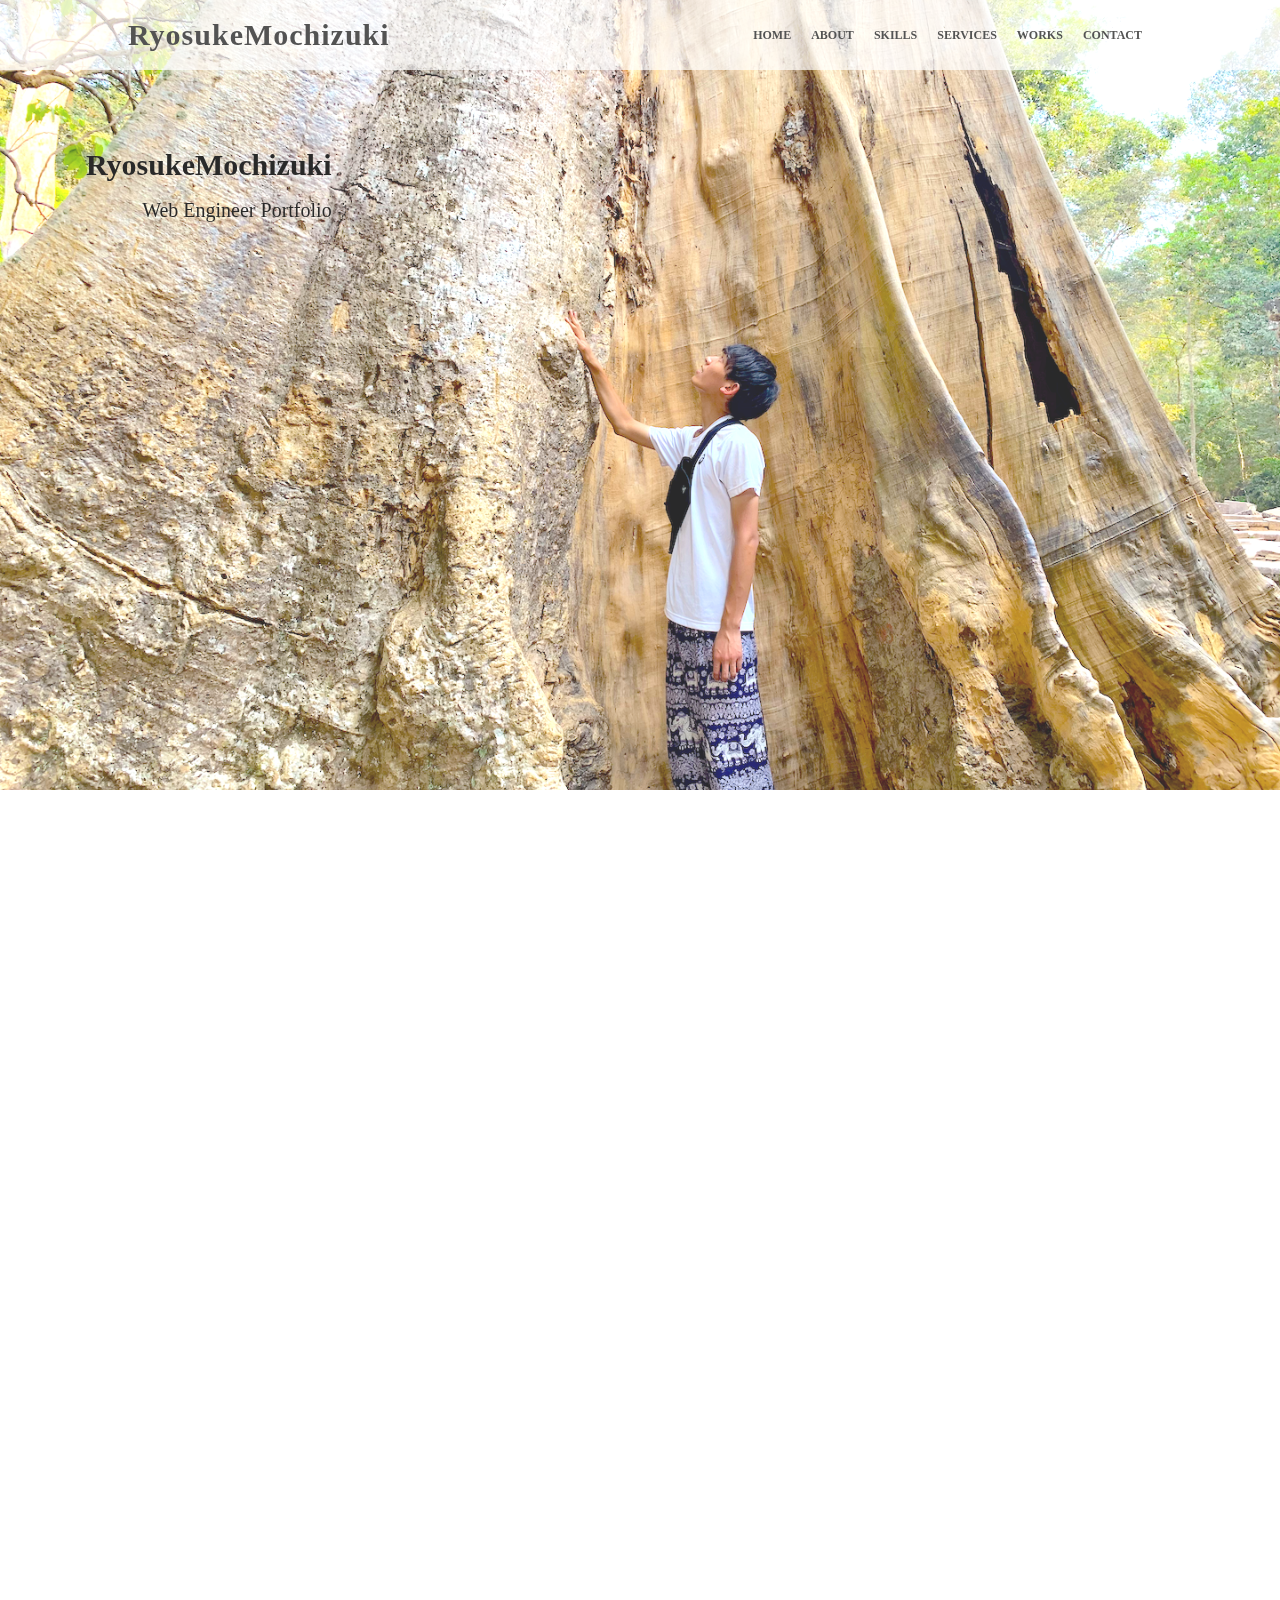
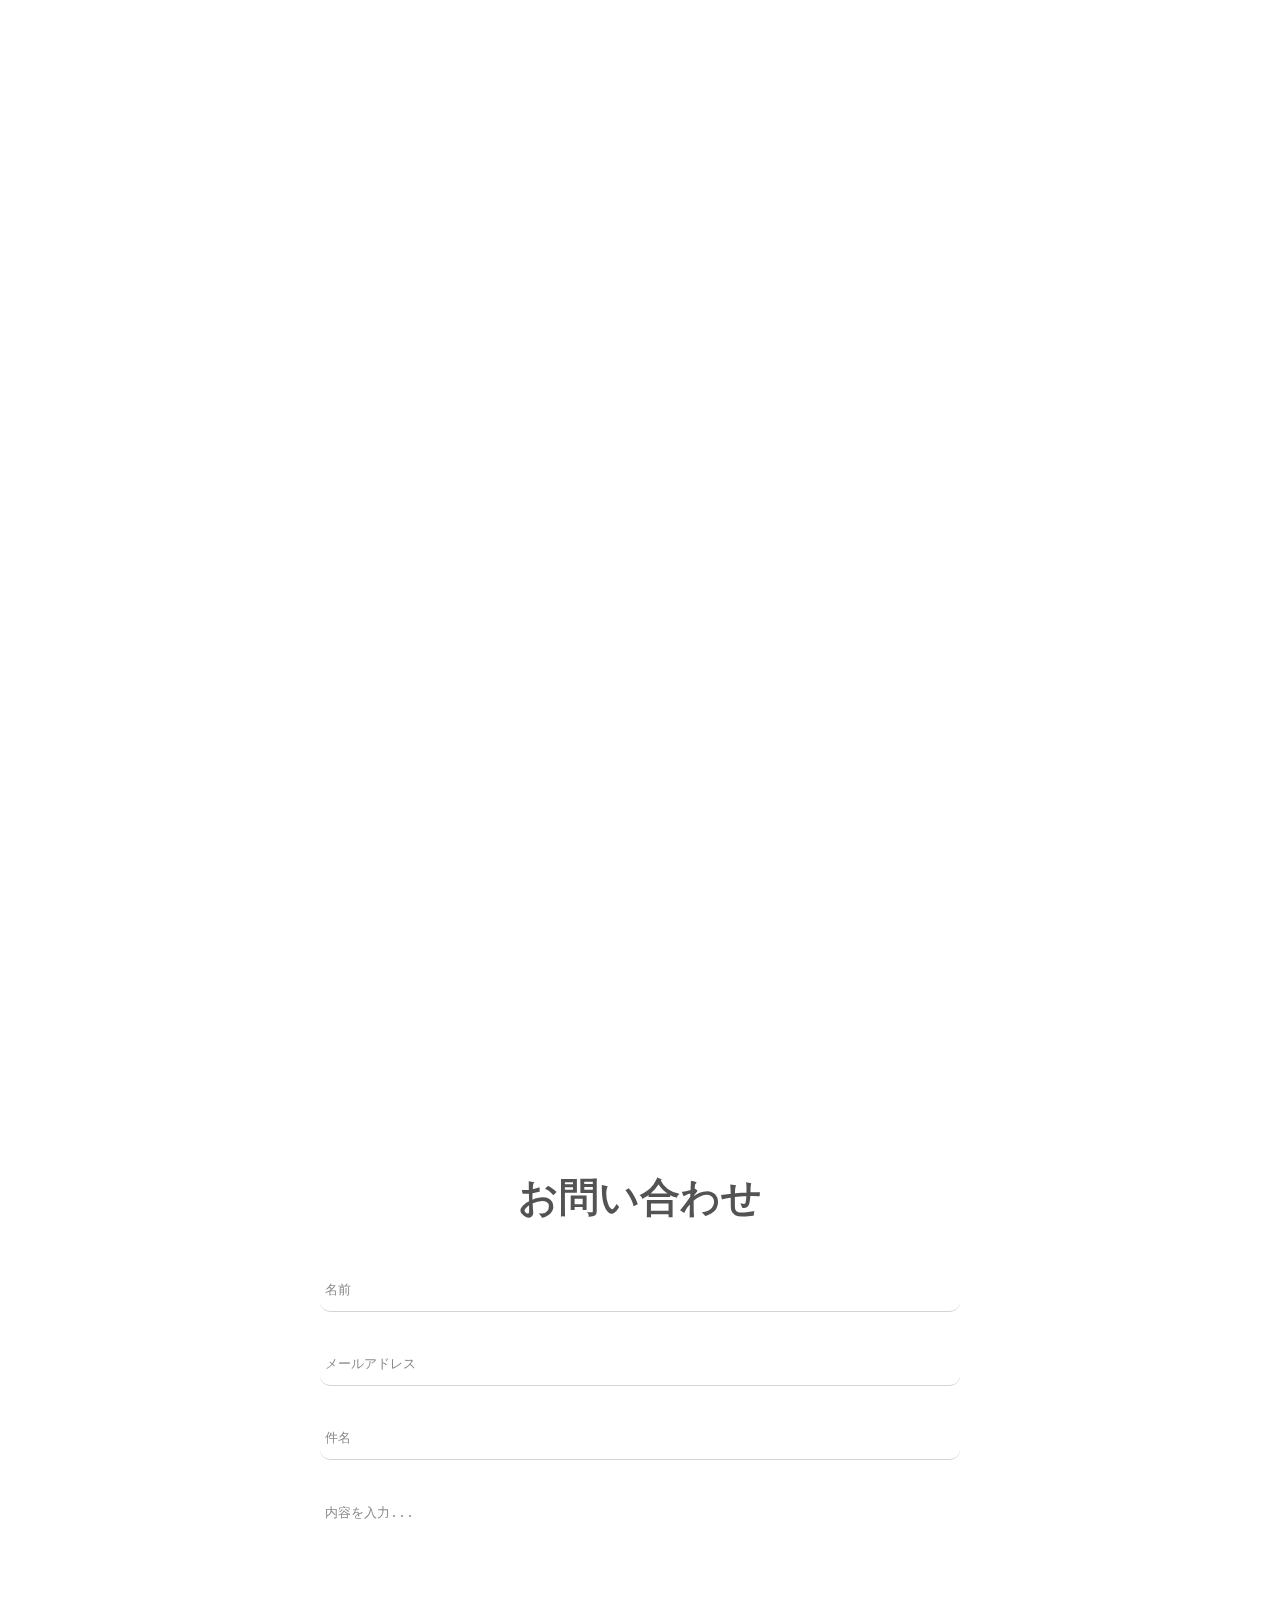
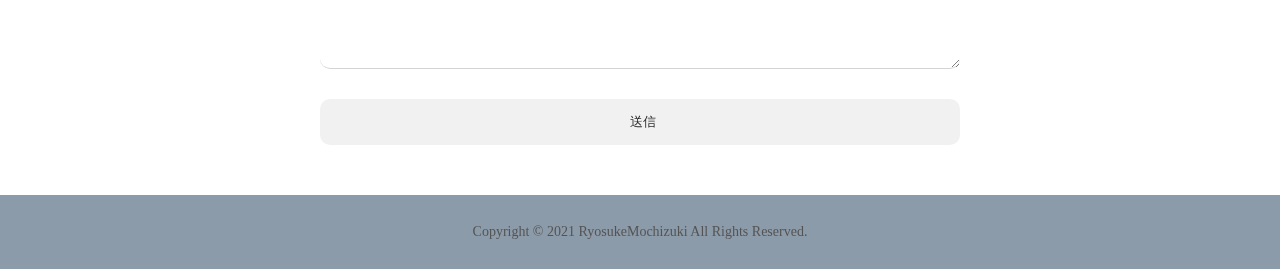
==== index.html @ 59839edb "first commit" ====
<!DOCTYPE html>
<html lang="ja">
<head>
  <meta charset="UTF-8">
  <meta http-equiv="X-UA-Compatible" content="IE=edge">
  <meta name="viewport" content="width=device-width, initial-scale=1.0">
  <title>R.M. Portfolio</title>
  <!-- cssリンク -->
  <link rel="stylesheet" href="stylesheets/main.css">
  <!-- jQuery CDN -->
  <script src="https://ajax.googleapis.com/ajax/libs/jquery/3.5.1/jquery.min.js"></script>
  <script src="javascripts/main.js"></script>
  <!-- parallax プラグイン -->
  <script src="javascripts/parallax.min.js"></script>
  <!-- lity プラグイン -->
  <link rel="stylesheet" href="stylesheets/lity.min.css">
  <script src="javascripts/lity.min.js"></script>
</head>
<body>
  <header>
    <div class="header-container">
      <h1 class="header-title">RyosukeMochizuki</h1>
      <div class="nav-wrapper">
        <nav class="header-nav">
          <ul class="nav-list">
            <li class="nav-item"><a href="#home">HOME</a></li>
            <li class="nav-item"><a href="#about">ABOUT</a></li>
            <li class="nav-item"><a href="#skills">SKILLS</a></li>
            <li class="nav-item"><a href="#services">SERVICES</a></li>
            <li class="nav-item"><a href="#works">WORKS</a></li>
            <li class="nav-item"><a href="#contact">CONTACT</a></li>
          </ul>
        </nav>
      </div>
      <div class="navbar-humburger">
        <span class="bar bar-top"></span>
        <span class="bar bar-middle"></span>
        <span class="bar bar-bottom"></span>
      </div>
    </div>
  </header>
  <section id="home" data-parallax="scroll" data-image-src="images/homebg.png">
    <div class="attr">
      <h2>RyosukeMochizuki</h2>
      <p>Web Engineer Portfolio</p>
    </div>
  </section>
  <section id="about">
    <div class="aboutme-container">
      <div class="aboutme-left effect-fade">
        <img src="images/aboutme.png" alt="aboutme">
        <div class="contact">
          <a href="https://twitter.com/0812_mochi">
            <svg viewBox="0 0 128 128">
            <g id="surface1"> <path style=" stroke:none;fill-rule:nonzero;fill:rgb(11.372549%,63.137255%,94.901961%);fill-opacity:1;" d="M 40.253906 127.636719 C 88.558594 127.636719 114.972656 78.679688 114.972656 36.234375 C 114.972656 34.84375 114.972656 33.457031 114.898438 32.078125 C 120.039062 27.53125 124.476562 21.898438 128 15.445312 C 123.210938 18.046875 118.128906 19.75 112.921875 20.507812 C 118.402344 16.488281 122.503906 10.171875 124.460938 2.734375 C 119.304688 6.476562 113.664062 9.113281 107.78125 10.535156 C 99.644531 -0.0507812 86.710938 -2.644531 76.234375 4.214844 C 65.761719 11.074219 60.351562 25.675781 63.035156 39.832031 C 41.921875 38.539062 22.246094 26.335938 8.914062 6.269531 C 1.933594 20.941406 5.488281 39.722656 17.023438 49.160156 C 12.875 48.988281 8.816406 47.605469 5.191406 45.128906 C 5.191406 45.265625 5.191406 45.402344 5.191406 45.539062 C 5.191406 60.8125 13.976562 73.976562 26.210938 77.03125 C 22.34375 78.320312 18.285156 78.503906 14.347656 77.574219 C 17.785156 90.667969 27.644531 99.644531 38.882812 99.902344 C 29.578125 108.820312 18.089844 113.652344 6.265625 113.621094 C 4.171875 113.621094 2.078125 113.472656 0 113.175781 C 12.007812 122.609375 25.980469 127.617188 40.253906 127.597656 "></path> </g>
            </svg>
          </a>
          <a href="https://github.com/ryosukemochizuki">
            <svg viewBox="0 0 128 128">
            <g fill="#181616"><path fill-rule="evenodd" clip-rule="evenodd" d="M64 5.103c-33.347 0-60.388 27.035-60.388 60.388 0 26.682 17.303 49.317 41.297 57.303 3.017.56 4.125-1.31 4.125-2.905 0-1.44-.056-6.197-.082-11.243-16.8 3.653-20.345-7.125-20.345-7.125-2.747-6.98-6.705-8.836-6.705-8.836-5.48-3.748.413-3.67.413-3.67 6.063.425 9.257 6.223 9.257 6.223 5.386 9.23 14.127 6.562 17.573 5.02.542-3.903 2.107-6.568 3.834-8.076-13.413-1.525-27.514-6.704-27.514-29.843 0-6.593 2.36-11.98 6.223-16.21-.628-1.52-2.695-7.662.584-15.98 0 0 5.07-1.623 16.61 6.19C53.7 35 58.867 34.327 64 34.304c5.13.023 10.3.694 15.127 2.033 11.526-7.813 16.59-6.19 16.59-6.19 3.287 8.317 1.22 14.46.593 15.98 3.872 4.23 6.215 9.617 6.215 16.21 0 23.194-14.127 28.3-27.574 29.796 2.167 1.874 4.097 5.55 4.097 11.183 0 8.08-.07 14.583-.07 16.572 0 1.607 1.088 3.49 4.148 2.897 23.98-7.994 41.263-30.622 41.263-57.294C124.388 32.14 97.35 5.104 64 5.104z"></path><path d="M26.484 91.806c-.133.3-.605.39-1.035.185-.44-.196-.685-.605-.543-.906.13-.31.603-.395 1.04-.188.44.197.69.61.537.91zm-.743-.55M28.93 94.535c-.287.267-.85.143-1.232-.28-.396-.42-.47-.983-.177-1.254.298-.266.844-.14 1.24.28.394.426.472.984.17 1.255zm-.575-.618M31.312 98.012c-.37.258-.976.017-1.35-.52-.37-.538-.37-1.183.01-1.44.373-.258.97-.025 1.35.507.368.545.368 1.19-.01 1.452zm0 0M34.573 101.373c-.33.365-1.036.267-1.552-.23-.527-.487-.674-1.18-.343-1.544.336-.366 1.045-.264 1.564.23.527.486.686 1.18.333 1.543zm0 0M39.073 103.324c-.147.473-.825.688-1.51.486-.683-.207-1.13-.76-.99-1.238.14-.477.823-.7 1.512-.485.683.206 1.13.756.988 1.237zm0 0M44.016 103.685c.017.498-.563.91-1.28.92-.723.017-1.308-.387-1.315-.877 0-.503.568-.91 1.29-.924.717-.013 1.306.387 1.306.88zm0 0M48.614 102.903c.086.485-.413.984-1.126 1.117-.7.13-1.35-.172-1.44-.653-.086-.498.422-.997 1.122-1.126.714-.123 1.354.17 1.444.663zm0 0"></path></g>
            </svg>
          </a>
        </div>
      </div>
      <div class="aboutme-text effect-fade">
        <h2>About Me</h2>
        <p>WEB ENGINEER (corder, markup, develop)</p>
        <p>RyosukeMochizuki (望月僚介)</p>
        <p>21歳 (2021/03時点)</p>
        <p>1999年 東京都生まれ</p>
        <p>2018年に都内の情報系学部に進学。<br>大学の講義でマークアップからデータベースなどのIT知識を包括的に学習。<br>その傍ら、プログラミング言語に興味を持ち独学。<br>個人開発なども経験している。</p>
        <p>海外経験や若者のフレッシュさを活かしたクリエイティブな発想でお客様に価値を提供します！</p>
      </div>
    </div>
  </section>
  <section id="skills" data-parallax="scroll" data-image-src="images/skillsbg.png">
    <h2 class="effect-fade">Web Skills</h2>
    <div class="skills-container">
      <div class="skill html effect-fade">
        <h3>HTML5/CSS3</h3>
        <svg viewBox="0 0 128 128">
          <path fill="#68217a" d="M95 2.3l30.5 12.3v98.7L94.8 125.7 45.8 77l-31 24.1L2.5 94.9V33.1l12.3-5.9 31 24.3ZM14.8 45.7V83.2l18.5-19Zm48.1 18.5L94.8 89.3V39Z"></path>
        </svg>
        <p>見やすいコードを意識したコーディングが得意。<br>希望のデバイスに沿ったレスポンシブデザインも可能です。</p>
      </div>
      <div class="skill jquery effect-fade">
        <h3>jQuery</h3>
        <svg viewBox="0 0 128 128">
          <path fill="#0868AC" d="M27.758 20.421c-7.352 10.565-6.437 24.312-.82 35.54l.411.798.263.506.164.291.293.524c.174.307.353.612.536.919l.306.504c.203.326.41.65.622.973l.265.409c.293.437.592.872.901 1.301l.026.033.152.205c.267.368.542.732.821 1.093l.309.393c.249.313.502.623.759.934l.29.346c.345.406.698.812 1.057 1.208l.021.022.041.045c.351.383.71.758 1.075 1.133l.344.347c.282.284.569.563.858.841l.351.334c.387.364.777.722 1.176 1.07l.018.016.205.174c.351.305.708.605 1.068.902l.442.353c.294.235.591.468.89.696l.477.361c.33.243.663.482.999.717l.363.258.101.072c.318.22.645.431.97.642l.42.28c.5.315 1.007.628 1.519.93l.42.237c.377.217.756.431 1.14.639l.631.326.816.424.188.091.334.161c.427.204.858.405 1.293.599l.273.122c.498.218 1.001.427 1.508.628l.368.144c.469.182.945.359 1.423.527l.179.062c.524.184 1.054.353 1.587.52l.383.114c.542.164 1.079.358 1.638.462 35.553 6.483 45.88-21.364 45.88-21.364-8.674 11.3-24.069 14.28-38.656 10.962-.553-.125-1.089-.298-1.628-.456l-.406-.124c-.526-.161-1.049-.33-1.568-.51l-.215-.077c-.465-.164-.924-.336-1.382-.513l-.388-.152c-.501-.198-1-.405-1.492-.62l-.298-.133c-.423-.191-.842-.384-1.259-.585l-.364-.175c-.327-.159-.65-.328-.974-.495l-.649-.341c-.395-.21-.782-.43-1.167-.654l-.394-.219c-.513-.303-1.019-.615-1.52-.932l-.41-.273c-.363-.234-.725-.473-1.081-.719l-.349-.245c-.344-.242-.685-.489-1.022-.738l-.453-.343c-.31-.237-.618-.476-.922-.721l-.411-.33c-.388-.318-.771-.64-1.149-.969l-.126-.105c-.409-.359-.811-.728-1.208-1.098l-.34-.328c-.294-.279-.584-.561-.868-.851l-.34-.34c-.362-.37-.717-.745-1.065-1.126l-.053-.057c-.368-.402-.728-.813-1.08-1.229l-.283-.336c-.263-.316-.523-.638-.777-.961l-.285-.355c-.307-.397-.605-.793-.898-1.195-8.098-11.047-11.008-26.283-4.535-38.795M50.578 11.519c-5.316 7.65-5.028 17.893-.88 25.983.695 1.356 1.477 2.673 2.351 3.925.796 1.143 1.68 2.501 2.737 3.418.383.422.784.834 1.193 1.238l.314.311c.397.385.801.764 1.218 1.132l.05.043.012.012c.462.405.939.794 1.423 1.178l.323.252c.486.372.981.738 1.489 1.087l.043.033.68.447.322.213c.363.233.73.459 1.104.676l.156.092c.322.185.648.367.975.545l.347.18.682.354.103.047c.469.23.941.453 1.424.663l.314.13c.386.163.775.323 1.167.473l.5.184c.356.132.712.253 1.072.373l.484.155c.511.158 1.017.359 1.549.448 27.45 4.547 33.787-16.588 33.787-16.588-5.712 8.228-16.775 12.153-28.58 9.089-.524-.138-1.042-.288-1.555-.449l-.467-.151c-.365-.117-.728-.243-1.087-.374l-.491-.183c-.394-.152-.784-.309-1.171-.473l-.315-.133c-.485-.211-.962-.434-1.432-.666l-.718-.365-.414-.213c-.306-.166-.61-.338-.909-.514l-.217-.123c-.372-.217-.738-.44-1.1-.672l-.332-.221-.712-.472c-.506-.349-.999-.714-1.484-1.085l-.334-.264c-5.167-4.079-9.263-9.655-11.21-15.977-2.041-6.557-1.601-13.917 1.935-19.891M69.771 4.868c-3.134 4.612-3.442 10.341-1.267 15.435 2.293 5.407 6.992 9.648 12.477 11.66l.682.235.3.096c.323.102.644.22.978.282 15.157 2.929 19.268-7.777 20.362-9.354-3.601 5.185-9.653 6.43-17.079 4.627-.586-.142-1.231-.354-1.796-.555-.725-.259-1.439-.553-2.134-.886-1.318-.634-2.575-1.402-3.741-2.282-6.645-5.042-10.772-14.659-6.436-22.492"></path><path fill="#131B28" d="M66.359 96.295h-4.226c-.234 0-.467.188-.517.417l-1.5 6.94-1.5 6.94c-.049.229-.282.417-.516.417h-2.991c-2.959 0-2.617-2.047-2.011-4.851l.018-.085.066-.354.012-.066.135-.72.145-.771.154-.785.682-3.332.683-3.332c.047-.23-.107-.419-.341-.419h-4.337c-.234 0-.466.188-.514.418l-.933 4.424-.932 4.425-.002.006-.086.412c-1.074 4.903-.79 9.58 5.048 9.727l.17.003h9.163c.234 0 .467-.188.516-.417l1.976-9.289 1.976-9.29c.049-.23-.103-.417-.338-.418zM21.103 96.246h-4.64c-.235 0-.469.188-.521.416l-.44 1.942-.44 1.942c-.051.229.098.416.333.416h4.676c.235 0 .468-.188.518-.417l.425-1.941.425-1.941c.049-.229-.101-.417-.336-.417zM19.757 102.29h-4.677c-.234 0-.469.188-.521.416l-.657 2.91-.656 2.909-.183.834-.631 2.97-.63 2.971c-.049.229-.15.599-.225.821 0 0-.874 2.6-2.343 2.57l-.184-.004-1.271-.023h-.001c-.234-.003-.469.18-.524.407l-.485 2.039-.484 2.038c-.055.228.093.416.326.42.833.01 2.699.031 3.828.031 3.669 0 5.604-2.033 6.843-7.883l1.451-6.714 1.361-6.297c.049-.227-.103-.415-.337-.415zM105.874 100.716l-.194-.801-.191-.82-.097-.414c-.38-1.477-1.495-2.328-3.917-2.328l-3.77-.004-3.472-.005h-3.907c-.234 0-.466.188-.515.417l-.173.816-.204.964-.057.271-1.759 8.24-1.67 7.822c-.05.23-.066.512-.038.626.028.115.479.209.713.209h3.524c.235 0 .532-.042.66-.094s.317-.513.364-.742l.626-3.099.627-3.1.001-.005.084-.413.76-3.56.671-3.144c.05-.229.281-.416.515-.417l11.089-.005c.235.002.383-.185.33-.414zM120.149 93.476l-.854.003h-3.549c-.235 0-.536.159-.667.353l-7.849 11.498c-.132.194-.283.166-.335-.062l-.578-2.533c-.052-.229-.287-.416-.522-.416h-5.045c-.235 0-.374.184-.31.409l2.261 7.921c.064.226.069.596.011.824l-.985 3.833c-.059.228.085.413.32.413h4.987c.234 0 .474-.186.532-.413l.986-3.833c.058-.229.221-.567.363-.755l12.742-16.911c.142-.188.065-.341-.169-.339l-1.339.008zM80.063 103.395v-.004c-.029.254-.264.441-.499.441h-6.397c-.222 0-.334-.15-.301-.336l.006-.015-.004.002.003-.021.029-.109c.611-1.624 1.855-2.69 4.194-2.69 2.634-.001 3.148 1.285 2.969 2.732zm-1.877-7.384c-8.211 0-10.157 4.984-11.249 10.015-1.091 5.128-.998 9.921 7.5 9.921h1.03l.256-.001h.06l1.02-.003h.018c2.244-.009 4.495-.026 5.406-.033.233-.004.461-.191.509-.42l.344-1.681.067-.327.41-2.006c.047-.229-.106-.418-.341-.418h-7.639c-3.039 0-3.941-.807-3.608-3.181h12.211l-.001.001.008-.001c.194-.003.374-.137.445-.315l.029-.106-.001.001c1.813-6.839 1.293-11.445-6.474-11.446zM39.376 103.369l-.116.409v.001l-.922 3.268-.922 3.267c-.063.227-.308.411-.543.411h-4.88c-3.702 0-4.604-2.896-3.702-7.166.901-4.368 2.668-7.083 6.312-7.358 4.98-.376 5.976 3.126 4.773 7.168zm3.348 7.105s2.301-5.588 2.823-8.814c.713-4.319-1.45-10.585-9.804-10.585-8.306 0-11.914 5.981-13.29 12.484-1.376 6.55.427 12.293 8.686 12.246l6.516-.024 6.089-.022c.234-.002.474-.188.534-.414l1.061-4.046c.059-.228-.084-.414-.319-.416l-1.017-.006-1.017-.006c-.199-.001-.313-.131-.289-.302l.027-.095zM83.844 106.733c0 .155-.125.281-.28.281-.154 0-.28-.126-.28-.281 0-.154.125-.279.28-.279.155 0 .28.125.28.279z"></path>
        </svg>
        <p>スムーズスクロールやアコーディオン、フェードイン、パララックスなどWebサイトをモダンな見た目に近づけます。</p>
      </div>
      <div class="skill rails effect-fade">
        <h3>Ruby/Ruby on rails</h3>
        <svg viewBox="0 0 128 128">
          <g fill="#A62C46"><path d="M18.922 104.532v21.468h5.476v-5.591l4.983 4.983h8.402l-6.664-6.664s4.795-.078 5.157-7.01c0-6.361-4.8-7.186-10.343-7.186h-7.011zm5.737 5.824h4.722v3.824h-4.722v-3.824z"></path><path d="M48.358 104.619c-2.997-.017-7.155.261-7.155 5.911v14.92h5.62v-3.65h5.447v3.563h5.649v-15.644c0-4.907-5.452-5.1-8.373-5.1h-1.188zm-1.449 5.388h5.273v5.882h-5.273v-5.882z"></path><path d="M63.55 104.632h5.815v20.537h-5.815z"></path><path d="M75.454 104.905v20.537h13.995v-5.452h-8.269v-15.175l-5.726.09z"></path><path d="M107.986 104.722v5.543h-9.36v1.999h3.999s6.453-.09 6.453 6.452c0 6.543-3 6.907-9.088 6.907h-7.36v-4.998h8.451c2.544 0 2.685-.829 2.685-1.551 0-.721-1.3-1.056-3.946-1.056s-7.553-1.301-7.553-6.389c0-5.089 2.545-6.998 7.633-6.998 5.088.001 8.086.091 8.086.091z"></path></g><path fill-rule="evenodd" clip-rule="evenodd" fill="#A62C46" d="M100.556 10.818c-9.749-4.811-19.734-5.3-29.958-1.687-9.408 3.326-16.913 9.277-22.491 17.381-9.44 13.716-16.296 28.682-20.141 44.938-1.966 8.322-3.241 16.304-2.898 24.897.028.698.131 1.653.2 1.653h48.214c-.137 0-.229-.288-.348-.593-2.536-6.475-4.545-12.891-5.933-19.705-1.995-9.784-3.039-19.541-.979-29.416 2.884-13.829 10.767-23.702 24.055-28.873 7.527-2.932 14.67-2.044 20.937 3.455.058.051.175.048.328.073l2.05-3.087c-3.946-3.758-8.282-6.69-13.036-9.036zM25.067 75.154l-9.45-.714-1.07 9.146 8.891 1.068 1.629-9.5zM33.069 47.135c-2.889-1.129-5.58-2.183-8.363-3.273-.928 2.638-1.794 5.093-2.704 7.675 2.919.936 5.668 1.817 8.524 2.731l2.543-7.133zM72.542 89.993c2.855.212 5.716.36 8.867.543-1.145-2.379-2.16-4.53-3.226-6.657-.116-.231-.51-.454-.777-.458-2.422-.035-4.847-.021-7.421-.021.579 2.1 1.084 4.035 1.674 5.945.088.288.563.624.883.648zM47.243 23.889l-6.353-4.207c-1.703 1.903-3.345 3.738-5.08 5.675l6.532 4.39 4.901-5.858zM67.477 66.515c-.009.257.222.665.446.767 2.289 1.028 4.601 2.008 7.119 3.093-.105-1.99-.176-3.654-.294-5.314-.022-.298-.163-.729-.384-.852-2.101-1.164-4.231-2.274-6.562-3.51-.128 2.129-.257 3.97-.325 5.816zM65.595 8.871l-4.35-4.936-5.989 3.113 4.356 5.307 5.983-3.484zM68.323 48.148c-.129.3.043.932.298 1.163 1.737 1.567 3.534 3.066 5.532 4.777.458-1.917.889-3.625 1.255-5.345.065-.307-.025-.813-.238-.983-1.555-1.254-3.159-2.446-4.822-3.716-.731 1.451-1.439 2.751-2.025 4.104zM78.267 6.276c2.22.062 4.443.034 6.788.034-.234-1.632-.345-2.87-.624-4.067-.083-.355-.621-.831-.982-.86-2.225-.181-4.46-.25-6.91-.367.327 1.647.576 3.099.928 4.526.076.304.518.728.8.734zM80.971 34.77c.113-.212.142-.598.023-.784-1.092-1.706-2.224-3.387-3.398-5.154l-3.803 3.491 5.259 5.827c.705-1.23 1.337-2.292 1.919-3.38zM85.071 23.168c.808 1.499 1.54 2.858 2.271 4.219 3.553-1.946 3.894-2.653 2.635-5.458l-4.906 1.239zM102.073 10.171c1.479.912 3.04 1.688 4.627 2.544l1.062-1.654-5.921-4.334c-.082.881-.206 1.499-.174 2.106.025.465.104 1.151.406 1.338zM106 21.868c-3-.351-4-.698-6-1.058v2.714c2 .173 3 .339 6 .513v-2.169z"></path>
        </svg>
        <p>独自でWebサービスの開発経験があり、簡易ブログやSNS、メモアプリの開発が可能です。</p>
      </div>
    </div>
  </section>
  <section id="services">
    <h2 class="effect-fade">Services</h2>
    <div class="services-container">
      <div class="service">
        <img src="images/Web_LP.png" alt="Web_LP" class="effect-fade">
        <div class="service-content effect-fade">
          <h3>~ HP・LP制作 ~</h3>
          <p>金額: 要相談</p>
          <p>納期: できる限りお客様のご意向に沿う形で納めさせて頂きます。</p>
          <p>デザインカンプからのコーディング</p>
          <p>レスポンシブ設定</p>
          <p>簡易お問い合わせフォームの設置</p>
        </div>
      </div>
    </div>
  </section>
  <section id="works" data-parallax="scroll" data-image-src="images/worksbg.png">
    <h2 class="effect-fade">Works</h2>
    <p class="effect-fade">私が過去にコーディングした作品の一部をご紹介します。</p>
    <div class="works-container">
      <div class="work effect-fade">
        <div class="image">
          <img src="images/dentalclinictop.png" alt="dentalclinic-demo" >
          <a href="images/dentalclinic-demo.png" data-lity=”data-lity”><span>LP模写作品<br>レスポンシブ対応済み<br>制作期間：3日<br>使用スキル： HTML, CSS, Scss, responsive-design</span></a>
        </div>
      </div>
      <div class="work effect-fade">
        <div class="image">
          <img src="images/airbnbtop.png" alt="airbnb-demo">
          <a href="images/airbnb-demo.png" data-lity=”data-lity”><span>airbnb模写作品<br>レスポンシブ対応済み<br>制作期間：4日<br>使用スキル：HTML, CSS, Scss, swiper(スライドショー), responsive-design</span></a>
        </div>
      </div>
      <div class="work effect-fade">
        <div class="image">
          <img src="images/isaratop.png" alt="isara-demo">
          <a href="images/isara-demo.png" data-lity=”data-lity”><span>isara模写作品<br>レスポンシブ対応済み<br>制作期間：6日<br>使用スキル：HTML, CSS, Scss, jQuery, responsive-design</span></a>
        </div>
      </div>
    </div>
  </section>
  <section id="contact">
    <h2>お問い合わせ</h2>
    <div class="contact-container">
      <form action="mail.php" method="post">
        <input type="text" name="Name" id="name" placeholder="名前">
        <input type="text" name="Email" id="email" placeholder="メールアドレス">
        <input type="text" name="Title" id="title" placeholder="件名">
        <textarea name="Content" id="content" cols="30" rows="10" placeholder="内容を入力..."></textarea>
        <input type="submit" value="送信">
      </form>
    </div>
  </section>
  <footer>
    <p>Copyright © 2021 RyosukeMochizuki All Rights Reserved.</p>
  </footer>
</body>
</html>
---- stylesheets/main.css ----
html, body, div, span, object, iframe,
h1, h2, h3, h4, h5, h6, p, blockquote, pre,
abbr, address, cite, code,
del, dfn, em, img, ins, kbd, q, samp,
small, strong, sub, sup, var,
b, i,
dl, dt, dd, ol, ul, li,
fieldset, form, label, legend,
table, caption, tbody, tfoot, thead, tr, th, td,
article, aside, canvas, details, figcaption, figure,
footer, header, hgroup, menu, nav, section, summary,
time, mark, audio, video {
  margin: 0;
  padding: 0;
  border: 0;
  outline: 0;
  font-size: 100%;
  vertical-align: baseline;
  background: transparent;
}

body {
  line-height: 1;
  color: #333;
}

article, aside, details, figcaption, figure,
footer, header, hgroup, menu, nav, section {
  display: block;
}

nav ul {
  list-style: none;
}

blockquote, q {
  quotes: none;
}

blockquote:before, blockquote:after,
q:before, q:after {
  content: '';
  content: none;
}

a {
  margin: 0;
  padding: 0;
  font-size: 100%;
  vertical-align: baseline;
  background: transparent;
  text-decoration: none;
  color: #333;
}

/* change colours to suit your needs */
ins {
  background-color: #ff9;
  color: #000;
  text-decoration: none;
}

/* change colours to suit your needs */
mark {
  background-color: #ff9;
  color: #000;
  font-style: italic;
  font-weight: bold;
}

del {
  text-decoration: line-through;
}

abbr[title], dfn[title] {
  border-bottom: 1px dotted;
  cursor: help;
}

table {
  border-collapse: collapse;
  border-spacing: 0;
}

/* change border colour to suit your needs */
hr {
  display: block;
  height: 1px;
  border: 0;
  border-top: 1px solid #cccccc;
  margin: 1em 0;
  padding: 0;
}

input, select {
  vertical-align: middle;
}

header {
  height: 70px;
  width: 100%;
  position: fixed;
  top: 0;
  left: 0;
  background-color: rgba(255, 255, 255, 0.7);
  z-index: 10;
}

.header-container {
  display: -webkit-box;
  display: -ms-flexbox;
  display: flex;
  width: 80%;
  height: 100%;
  margin: 0 auto;
  -webkit-box-pack: justify;
      -ms-flex-pack: justify;
          justify-content: space-between;
  -webkit-box-align: center;
      -ms-flex-align: center;
          align-items: center;
}

.header-title {
  font-size: 30px;
  font-family: cursive;
  letter-spacing: 1px;
}

.nav-list {
  display: -webkit-box;
  display: -ms-flexbox;
  display: flex;
}

.nav-list li {
  margin: 0 10px;
}

.nav-list a {
  display: block;
  font-size: 12px;
  font-weight: bold;
}

@media screen and (max-width: 840px) {
  .header-container {
    width: 90%;
  }
  .header-title {
    font-size: 25px;
  }
}

.navbar-humburger {
  display: none;
  width: 50px;
  height: 50px;
  position: relative;
  z-index: 3;
}

.bar {
  width: 80%;
  height: 2px;
  display: block;
  position: absolute;
  left: 50%;
  -webkit-transform: translateX(-50%);
          transform: translateX(-50%);
  background-color: #222;
}

.bar-top {
  top: 10px;
}

.bar-middle {
  top: 50%;
  -webkit-transform: translate(-50%, -50%);
          transform: translate(-50%, -50%);
}

.bar-bottom {
  bottom: 10px;
}

.navbar-humburger.close .bar {
  background-color: #fff;
}

.navbar-humburger.close .bar-top {
  -webkit-transform: translate(-50%, 15px) rotate(45deg);
          transform: translate(-50%, 15px) rotate(45deg);
  -webkit-transition: -webkit-transform .3s;
  transition: -webkit-transform .3s;
  transition: transform .3s;
  transition: transform .3s, -webkit-transform .3s;
}

.navbar-humburger.close .bar-middle {
  opacity: 0;
  -webkit-transition: opacity .3s;
  transition: opacity .3s;
}

.navbar-humburger.close .bar-bottom {
  -webkit-transform: translate(-50%, -12px) rotate(-45deg);
          transform: translate(-50%, -12px) rotate(-45deg);
  -webkit-transition: -webkit-transform .3s;
  transition: -webkit-transform .3s;
  transition: transform .3s;
  transition: transform .3s, -webkit-transform .3s;
}

@media screen and (max-width: 750px) {
  .navbar-humburger {
    display: block;
  }
  .nav-wrapper {
    display: none;
    width: 100%;
    height: 100%;
    position: fixed;
    top: 0;
    left: 0;
    z-index: 2;
  }
  .header-nav {
    width: 100%;
    height: 100%;
    background-color: rgba(0, 0, 0, 0.5);
    z-index: 2;
  }
  .header-nav .nav-list {
    display: block;
    position: absolute;
    top: 50%;
    left: 50%;
    -webkit-transform: translate(-50%, -50%);
            transform: translate(-50%, -50%);
    text-align: center;
    margin: 0 auto;
    width: 70%;
  }
  .header-nav .nav-item {
    margin: 40px 0;
  }
  .header-nav a {
    color: #fff;
  }
}

#home {
  height: 640px;
  padding: 150px 0 0 86px;
  background: transparent;
}

.attr {
  width: -webkit-max-content;
  width: -moz-max-content;
  width: max-content;
  color: black;
}

.attr h2 {
  font-size: 30px;
  margin-bottom: 20px;
}

.attr p {
  text-align: right;
  font-size: 20px;
}

@media screen and (max-width: 840px) {
  #home {
    height: 875px;
    padding: 150px 0 0 0;
  }
  .attr {
    margin: 0 auto;
  }
}

@media screen and (max-width: 500px) {
  .attr {
    width: 80%;
  }
  .attr h2 {
    font-size: 22px;
  }
}

.aboutme-container {
  width: 80%;
  display: -webkit-box;
  display: -ms-flexbox;
  display: flex;
  -ms-flex-pack: distribute;
      justify-content: space-around;
  margin: 0 auto;
  padding: 50px 0;
}

.aboutme-container img {
  width: 300px;
  height: 300px;
  border-radius: 50%;
  margin-right: 50px;
  margin-bottom: 30px;
}

.contact {
  text-align: center;
}

.contact a {
  margin: 0 10px;
}

.contact svg {
  width: 25px;
}

.aboutme-text {
  width: 500px;
}

.aboutme-text h2 {
  font-size: 30px;
  width: -webkit-max-content;
  width: -moz-max-content;
  width: max-content;
  margin: 0 0 30px 0;
}

.aboutme-text p {
  line-height: 25px;
  margin-bottom: 10px;
  font-weight: bold;
  font-size: 14px;
}

@media screen and (max-width: 1024px) {
  .aboutme-container {
    width: 90%;
    -webkit-box-orient: vertical;
    -webkit-box-direction: normal;
        -ms-flex-direction: column;
            flex-direction: column;
    text-align: center;
  }
  .aboutme-container img {
    margin: 0 0 30px 0;
  }
  .contact {
    margin-bottom: 30px;
  }
  .aboutme-text {
    width: 100%;
  }
  .aboutme-text h2 {
    width: 100%;
  }
}

@media screen and (max-width: 500px) {
  .aboutme-container img {
    width: 100%;
    height: auto;
  }
}

#skills {
  background: transparent;
  color: white;
  padding: 50px 0;
}

#skills h2 {
  text-align: center;
  font-size: 40px;
  margin-bottom: 30px;
}

.skills-container {
  width: 90%;
  display: -webkit-box;
  display: -ms-flexbox;
  display: flex;
  -webkit-box-pack: justify;
      -ms-flex-pack: justify;
          justify-content: space-between;
  margin: 0 auto;
}

.skill {
  width: 250px;
  text-align: center;
}

.skill h3 {
  font-size: 25px;
  margin-bottom: 30px;
  font-family: monospace;
}

.skill svg {
  width: 100px;
  margin-bottom: 30px;
}

.skill p {
  line-height: 22px;
}

@media screen and (max-width: 840px) {
  .skill {
    width: 200px;
  }
}

@media screen and (max-width: 750px) {
  .skills-container {
    display: block;
    width: -webkit-max-content;
    width: -moz-max-content;
    width: max-content;
  }
  .skill {
    margin-bottom: 50px;
  }
}

#services {
  padding: 50px 0;
  width: 100%;
}

#services h2 {
  text-align: center;
  font-size: 40px;
  margin-bottom: 30px;
}

.services-container {
  width: 80%;
  margin: 0 auto;
}

.service {
  display: -webkit-box;
  display: -ms-flexbox;
  display: flex;
  -webkit-box-pack: justify;
      -ms-flex-pack: justify;
          justify-content: space-between;
}

.service img {
  width: 500px;
  height: 370px;
  margin-right: 50px;
}

.service-content h3 {
  font-size: 25px;
  margin-bottom: 30px;
}

.service-content p {
  line-height: 22px;
  margin-bottom: 30px;
}

@media screen and (max-width: 1024px) {
  .services-container {
    width: 90%;
  }
  .service {
    display: block;
  }
  .service img {
    width: 60%;
    display: block;
    height: auto;
    margin: 0 auto 30px auto;
  }
  .service-content {
    width: 60%;
    margin: 0 auto;
  }
}

@media screen and (max-width: 750px) {
  .service img {
    width: 80%;
  }
  .service-content {
    width: 80%;
  }
}

#works {
  background: transparent;
  color: white;
  padding: 50px 0 100px 0;
  text-align: center;
}

#works h2 {
  font-size: 40px;
  margin-bottom: 30px;
}

#works p {
  margin-bottom: 50px;
}

.works-container {
  width: 90%;
  margin: 0 auto;
  display: -webkit-box;
  display: -ms-flexbox;
  display: flex;
  -webkit-box-pack: justify;
      -ms-flex-pack: justify;
          justify-content: space-between;
}

.work {
  width: 30%;
}

.work .image {
  position: relative;
}

.work img {
  width: 100%;
}

.work a {
  position: absolute;
  top: 0;
  left: 0;
  width: 100%;
  height: 100%;
  display: table;
  text-align: center;
  color: white;
  font-weight: bold;
  line-height: 20px;
}

.work a:hover {
  background-color: rgba(0, 0, 0, 0.5);
  -webkit-transition: 0.7s;
  transition: 0.7s;
}

.work span {
  display: table-cell;
  vertical-align: middle;
}

@media screen and (max-width: 840px) {
  .works-container {
    -webkit-box-orient: vertical;
    -webkit-box-direction: normal;
        -ms-flex-direction: column;
            flex-direction: column;
    width: -webkit-max-content;
    width: -moz-max-content;
    width: max-content;
  }
  .work {
    width: 300px;
    margin-bottom: 30px;
  }
}

@media screen and (max-width: 750px) {
  .work {
    width: 300px;
  }
}

@media screen and (max-width: 500px) {
  p {
    font-size: 10px;
  }
}

#contact {
  padding: 50px 0;
  width: 100%;
}

#contact h2 {
  font-size: 40px;
  margin-bottom: 50px;
  text-align: center;
}

.contact-container {
  width: 50%;
  margin: 0 auto;
}

form {
  width: 100%;
  display: -webkit-inline-box;
  display: -ms-inline-flexbox;
  display: inline-flex;
  -webkit-box-orient: vertical;
  -webkit-box-direction: normal;
      -ms-flex-direction: column;
          flex-direction: column;
}

input[type="text"], textarea {
  padding: 14px 0 14px 5px;
  margin-bottom: 30px;
  border-radius: 10px;
  border: none;
  border-bottom: 1px solid #ccc;
}

input[type="text"]:focus, textarea:focus {
  outline: 0;
}

input[type="submit"] {
  padding: 14px 0 14px 5px;
  border-radius: 10px;
  border: none;
}

input[type="submit"]:hover {
  cursor: pointer;
}

input[type="submit"]:focus {
  outline: 0;
}

input[type="submit"]:active {
  background-color: lightslategray;
}

@media screen and (max-width: 750px) {
  .contact-container {
    width: 80%;
  }
}

@media screen and (max-width: 500px) {
  .contact-container {
    width: 90%;
  }
}

footer {
  padding: 30px 0;
  text-align: center;
  font-size: 14px;
  background-color: lightslategray;
}

.effect-fade {
  opacity: 0;
  -webkit-transform: translate(0, 100px);
          transform: translate(0, 100px);
  -webkit-transition: all 1s;
  transition: all 1s;
}

.effect-scroll {
  opacity: 1;
  -webkit-transform: translate(0, 0);
          transform: translate(0, 0);
}
/*# sourceMappingURL=main.css.map */
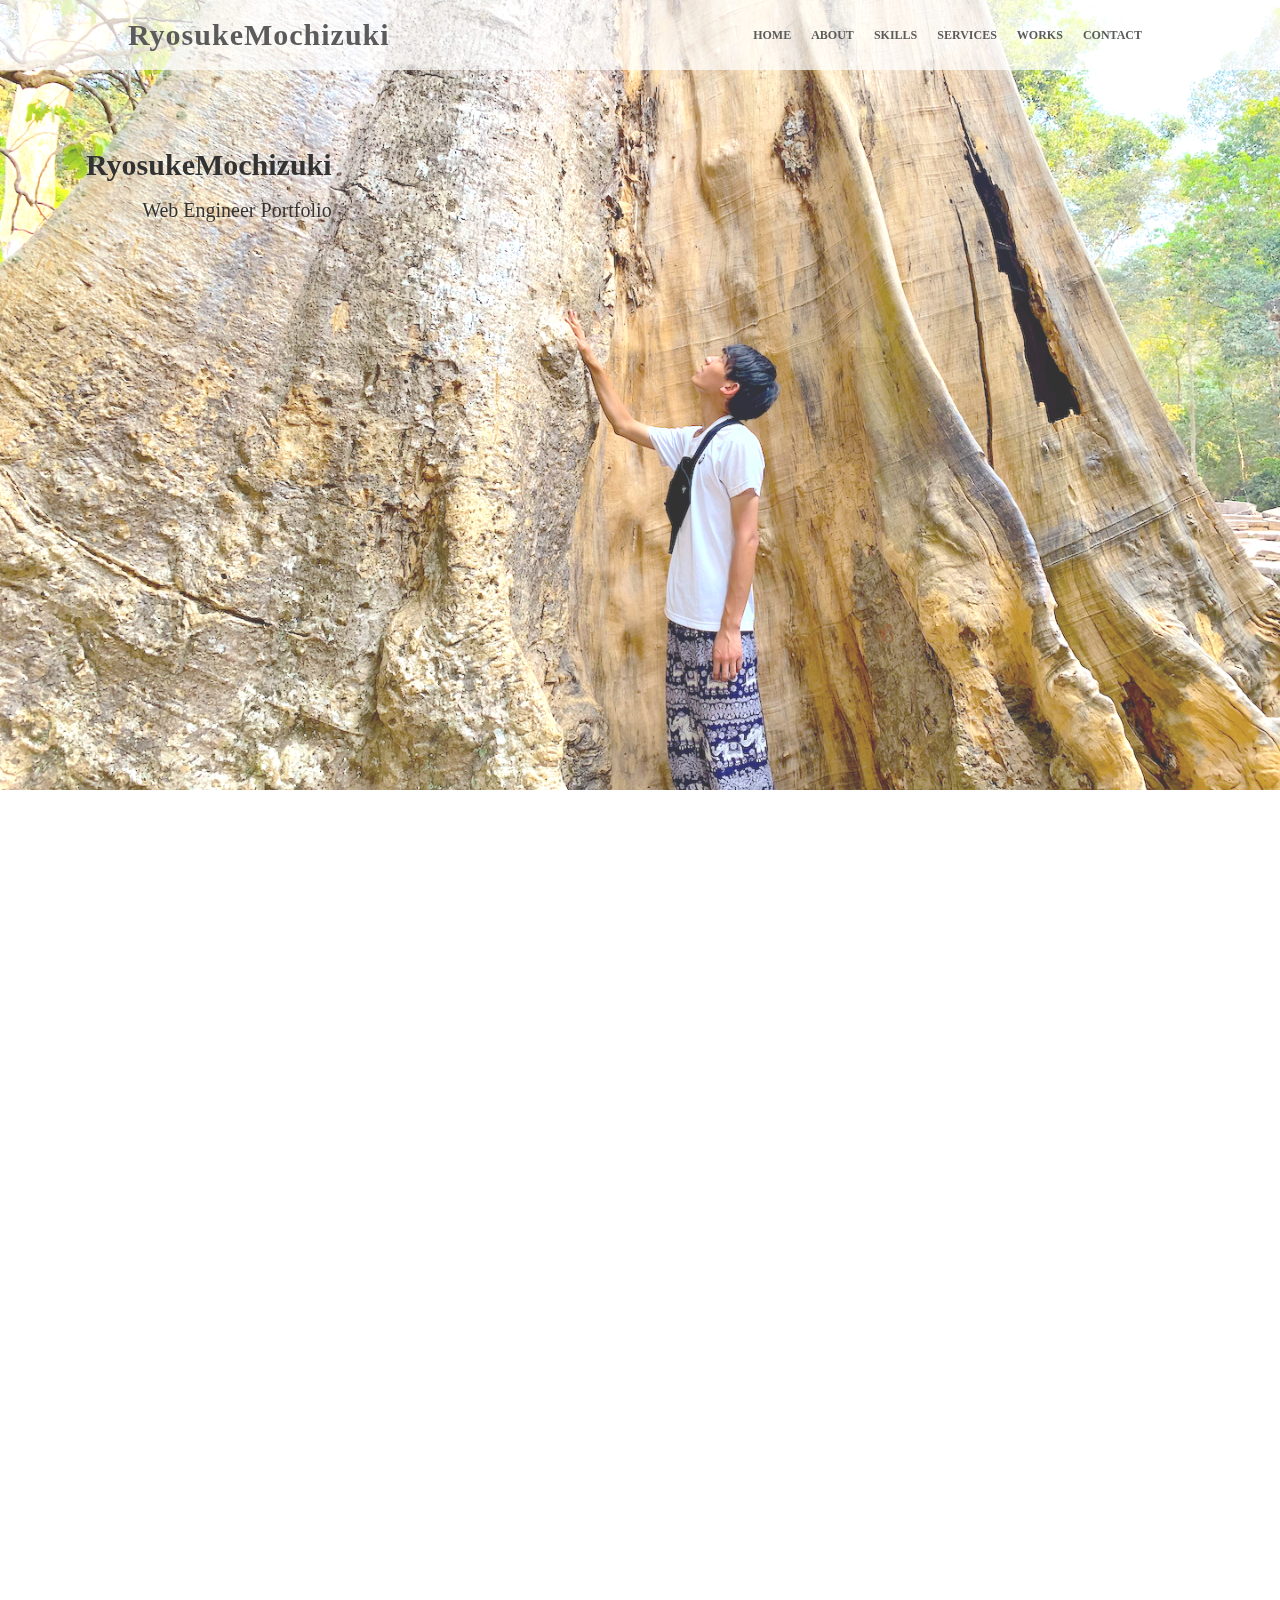
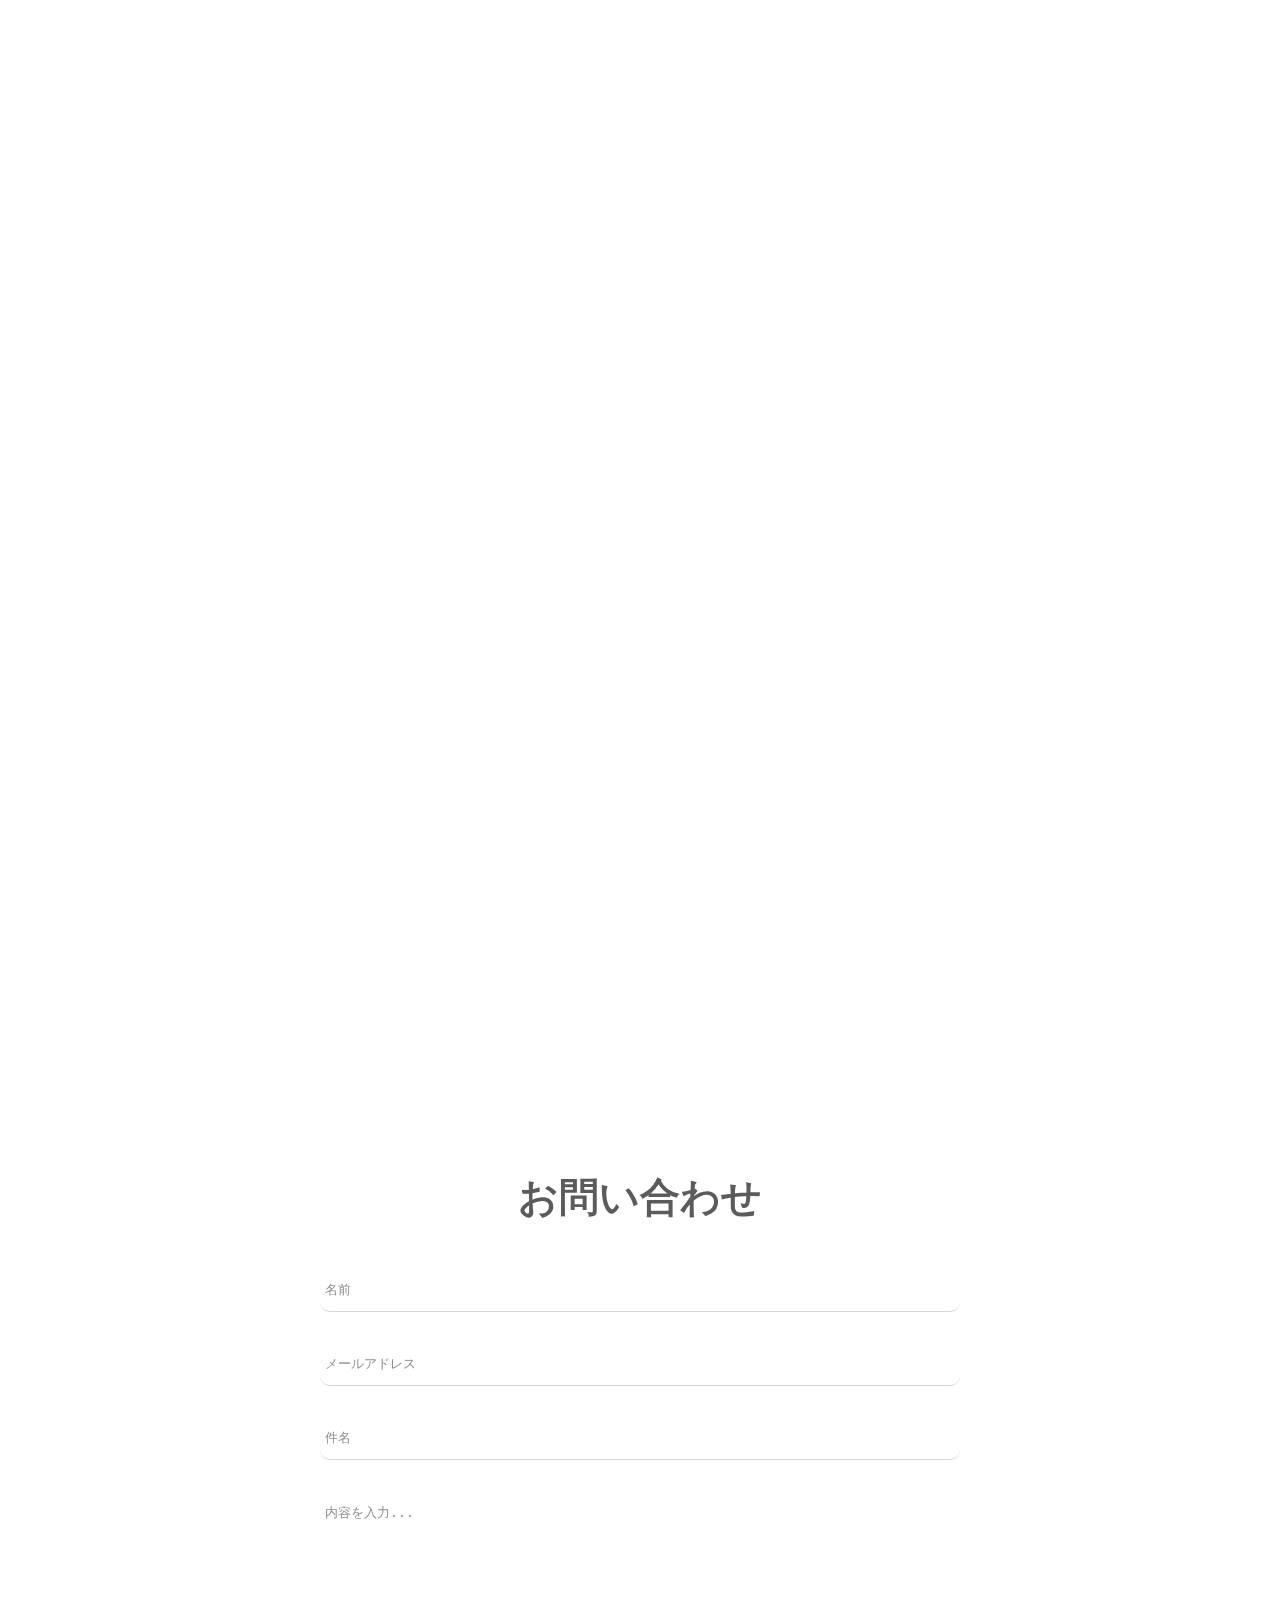
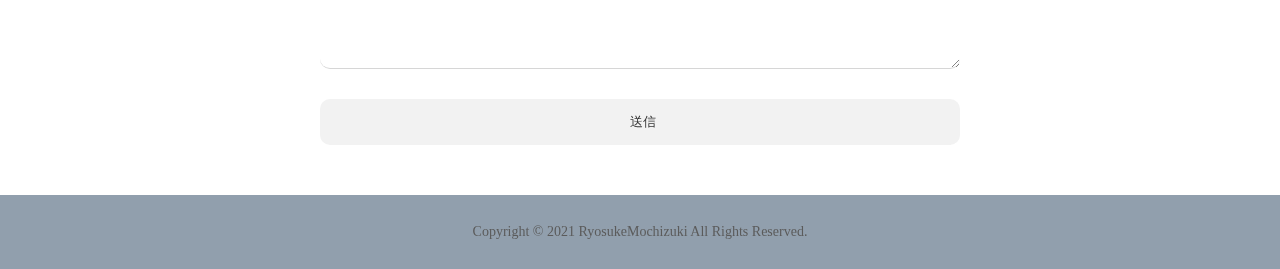
==== commit d149e4a4: "reset commit" ====
--- a/index.html
+++ b/index.html
@@ -142,7 +142,7 @@
   <section id="contact">
     <h2>お問い合わせ</h2>
     <div class="contact-container">
-      <form action="mail.php" method="post">
+      <form action="mail.php" method="POST">
         <input type="text" name="Name" id="name" placeholder="名前">
         <input type="text" name="Email" id="email" placeholder="メールアドレス">
         <input type="text" name="Title" id="title" placeholder="件名">
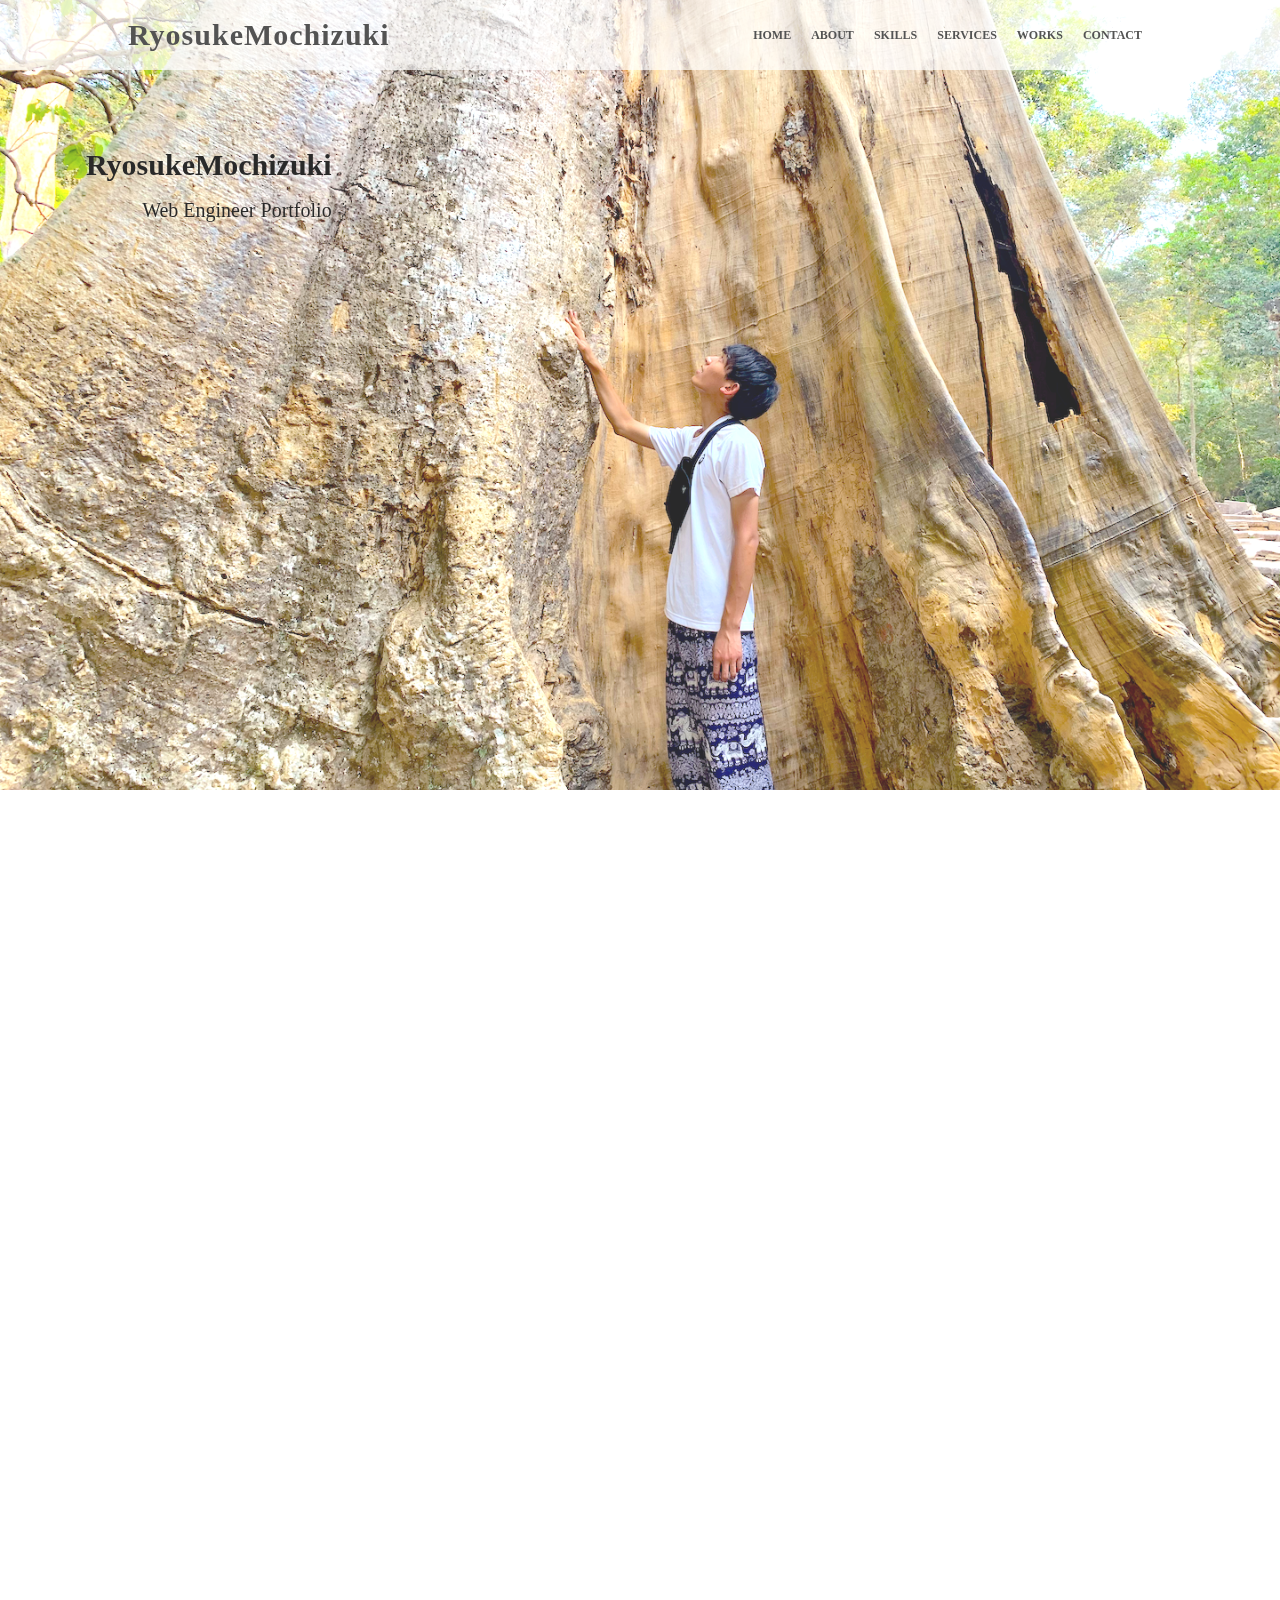
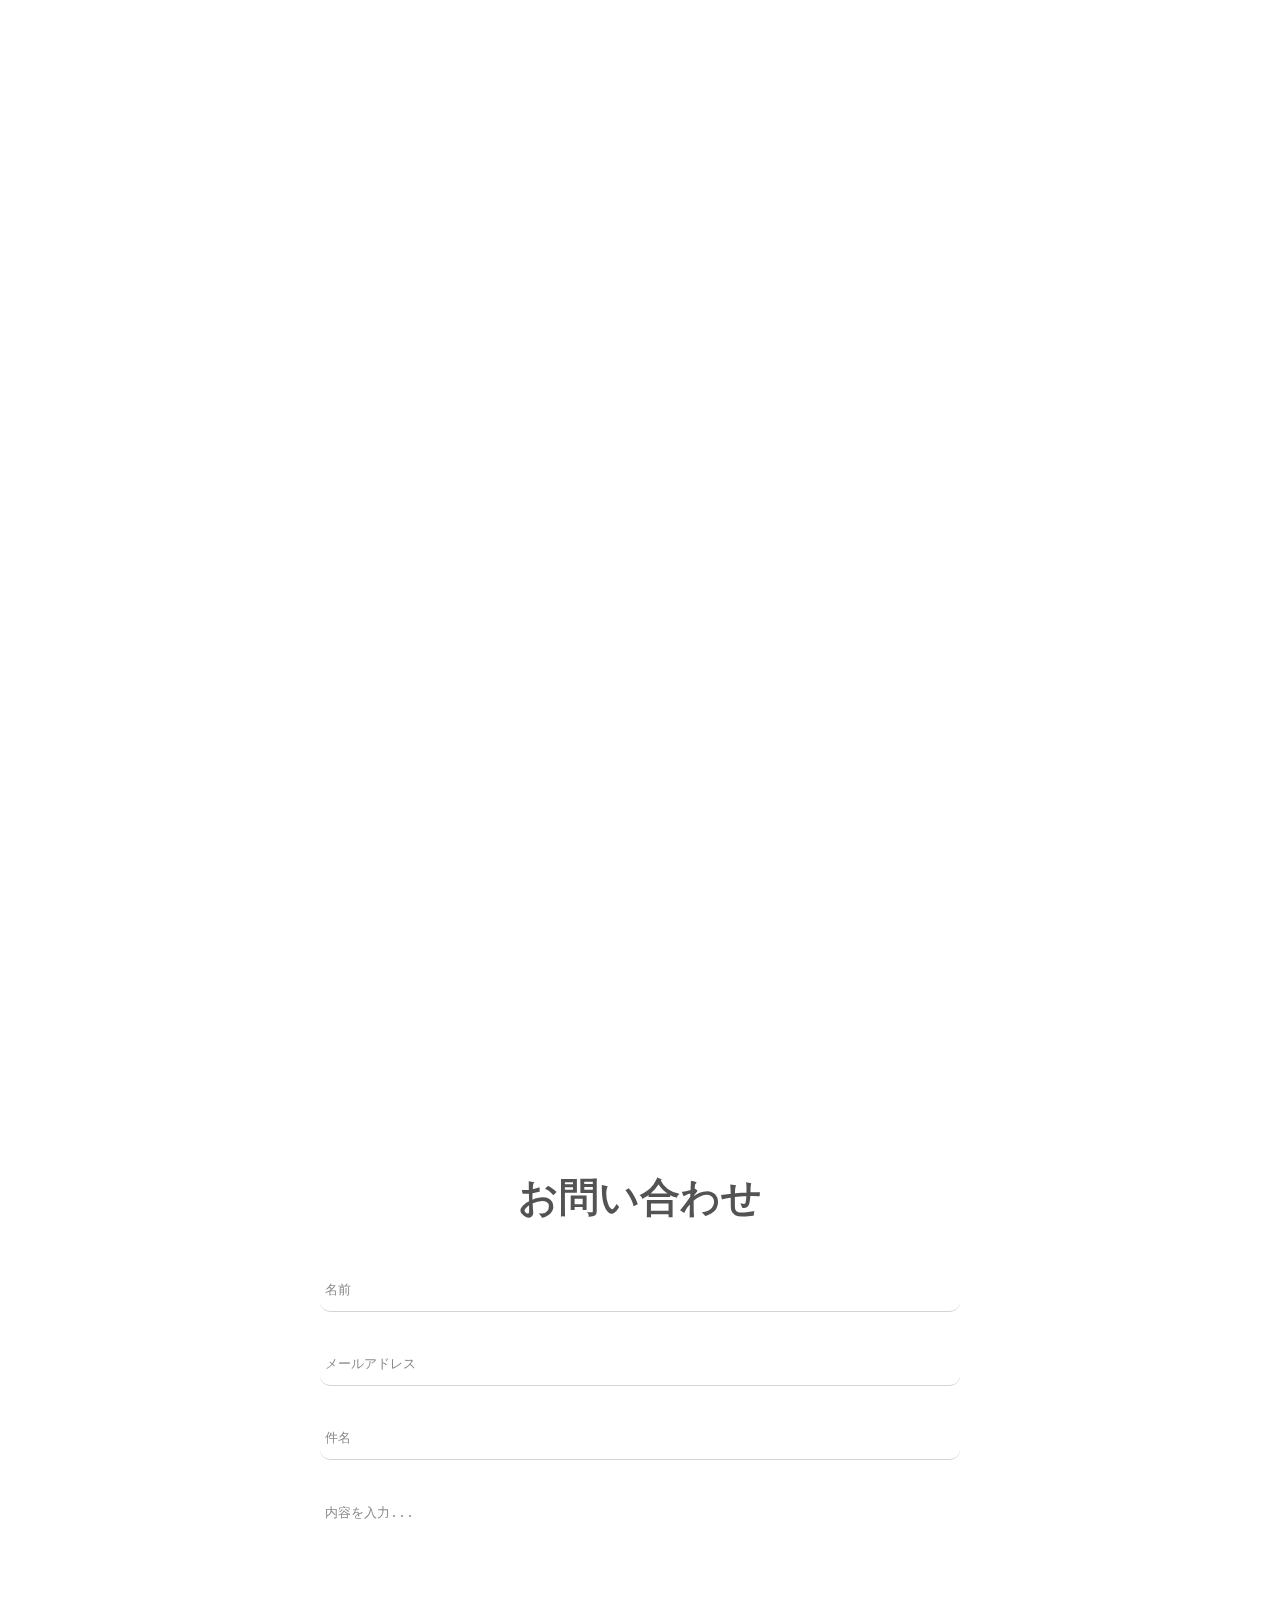
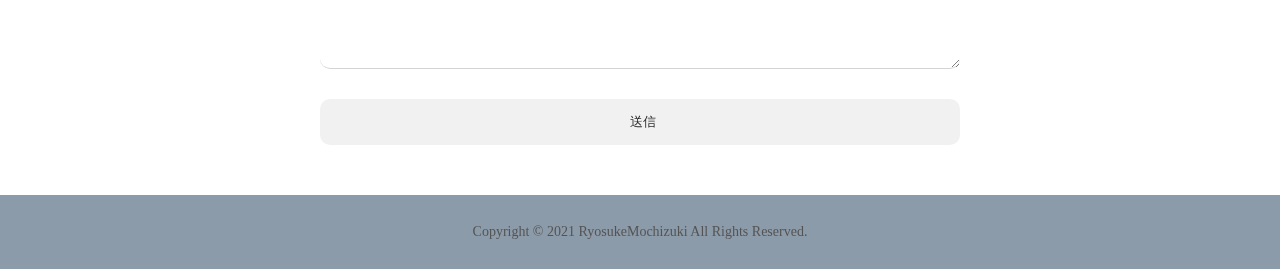
==== commit c8aa6515: "modify mistypes" ====
--- a/index.html
+++ b/index.html
@@ -142,9 +142,9 @@
   <section id="contact">
     <h2>お問い合わせ</h2>
     <div class="contact-container">
-      <form action="mail.php" method="POST">
+      <form action="#" method="POST">
         <input type="text" name="Name" id="name" placeholder="名前">
-        <input type="text" name="Email" id="email" placeholder="メールアドレス">
+        <input type="email" name="Email" id="email" placeholder="メールアドレス">
         <input type="text" name="Title" id="title" placeholder="件名">
         <textarea name="Content" id="content" cols="30" rows="10" placeholder="内容を入力..."></textarea>
         <input type="submit" value="送信">
--- a/stylesheets/main.css
+++ b/stylesheets/main.css
@@ -621,7 +621,7 @@
           flex-direction: column;
 }
 
-input[type="text"], textarea {
+input[type="text"], input[type="email"], textarea {
   padding: 14px 0 14px 5px;
   margin-bottom: 30px;
   border-radius: 10px;
@@ -629,7 +629,7 @@
   border-bottom: 1px solid #ccc;
 }
 
-input[type="text"]:focus, textarea:focus {
+input[type="text"]:focus, input[type="email"]:focus, textarea:focus {
   outline: 0;
 }
 
